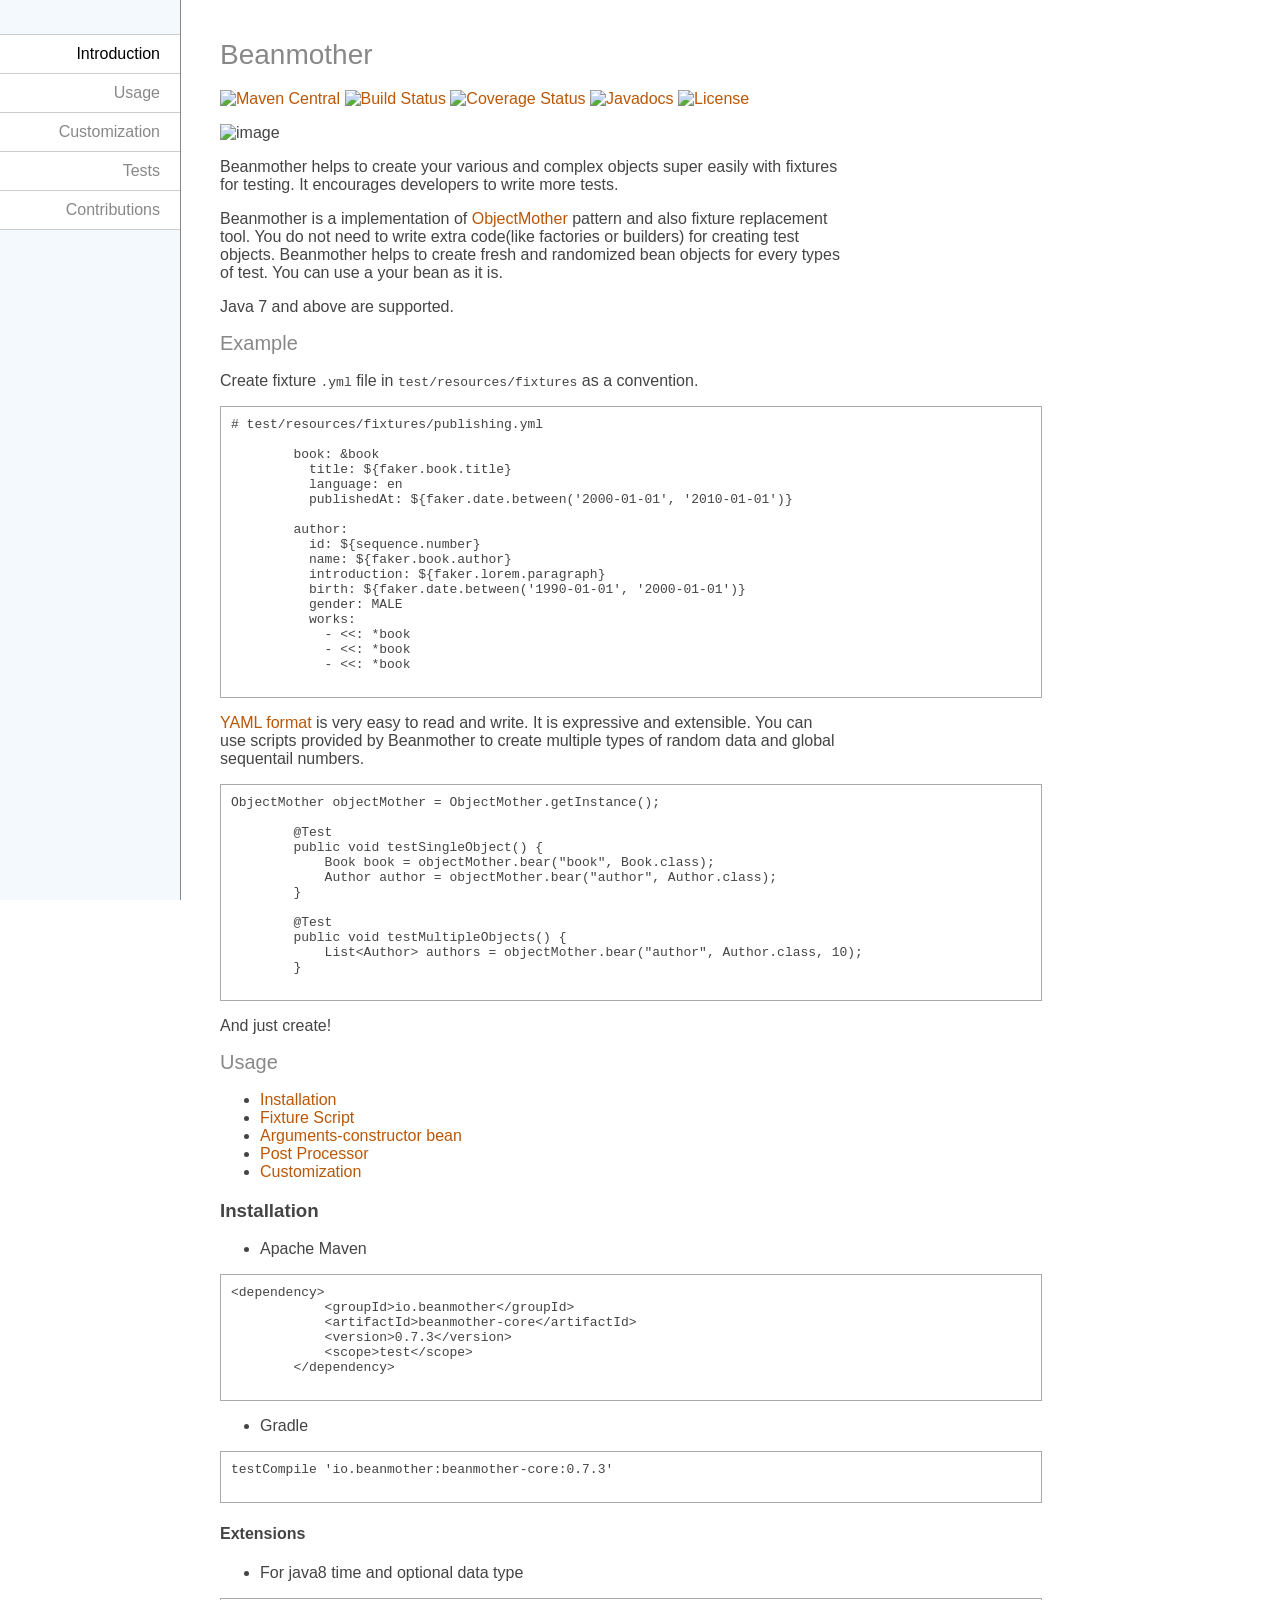
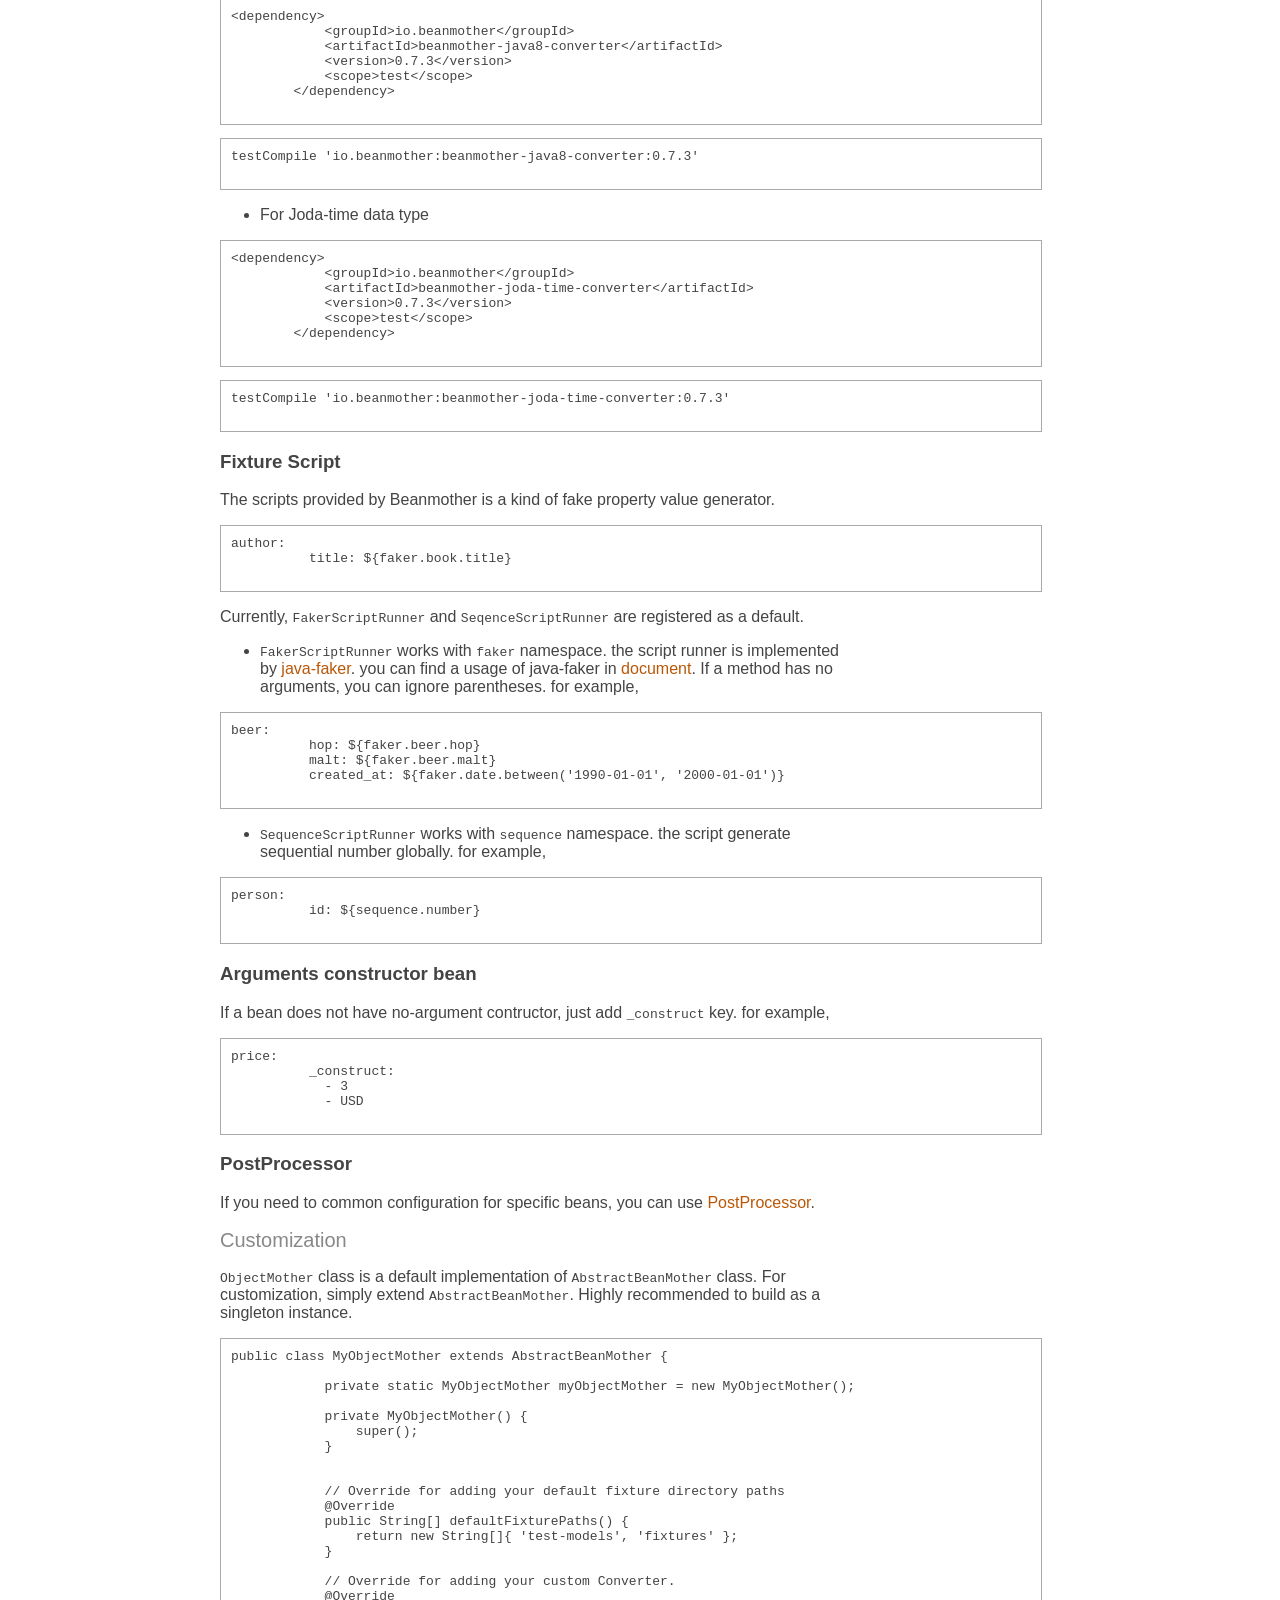
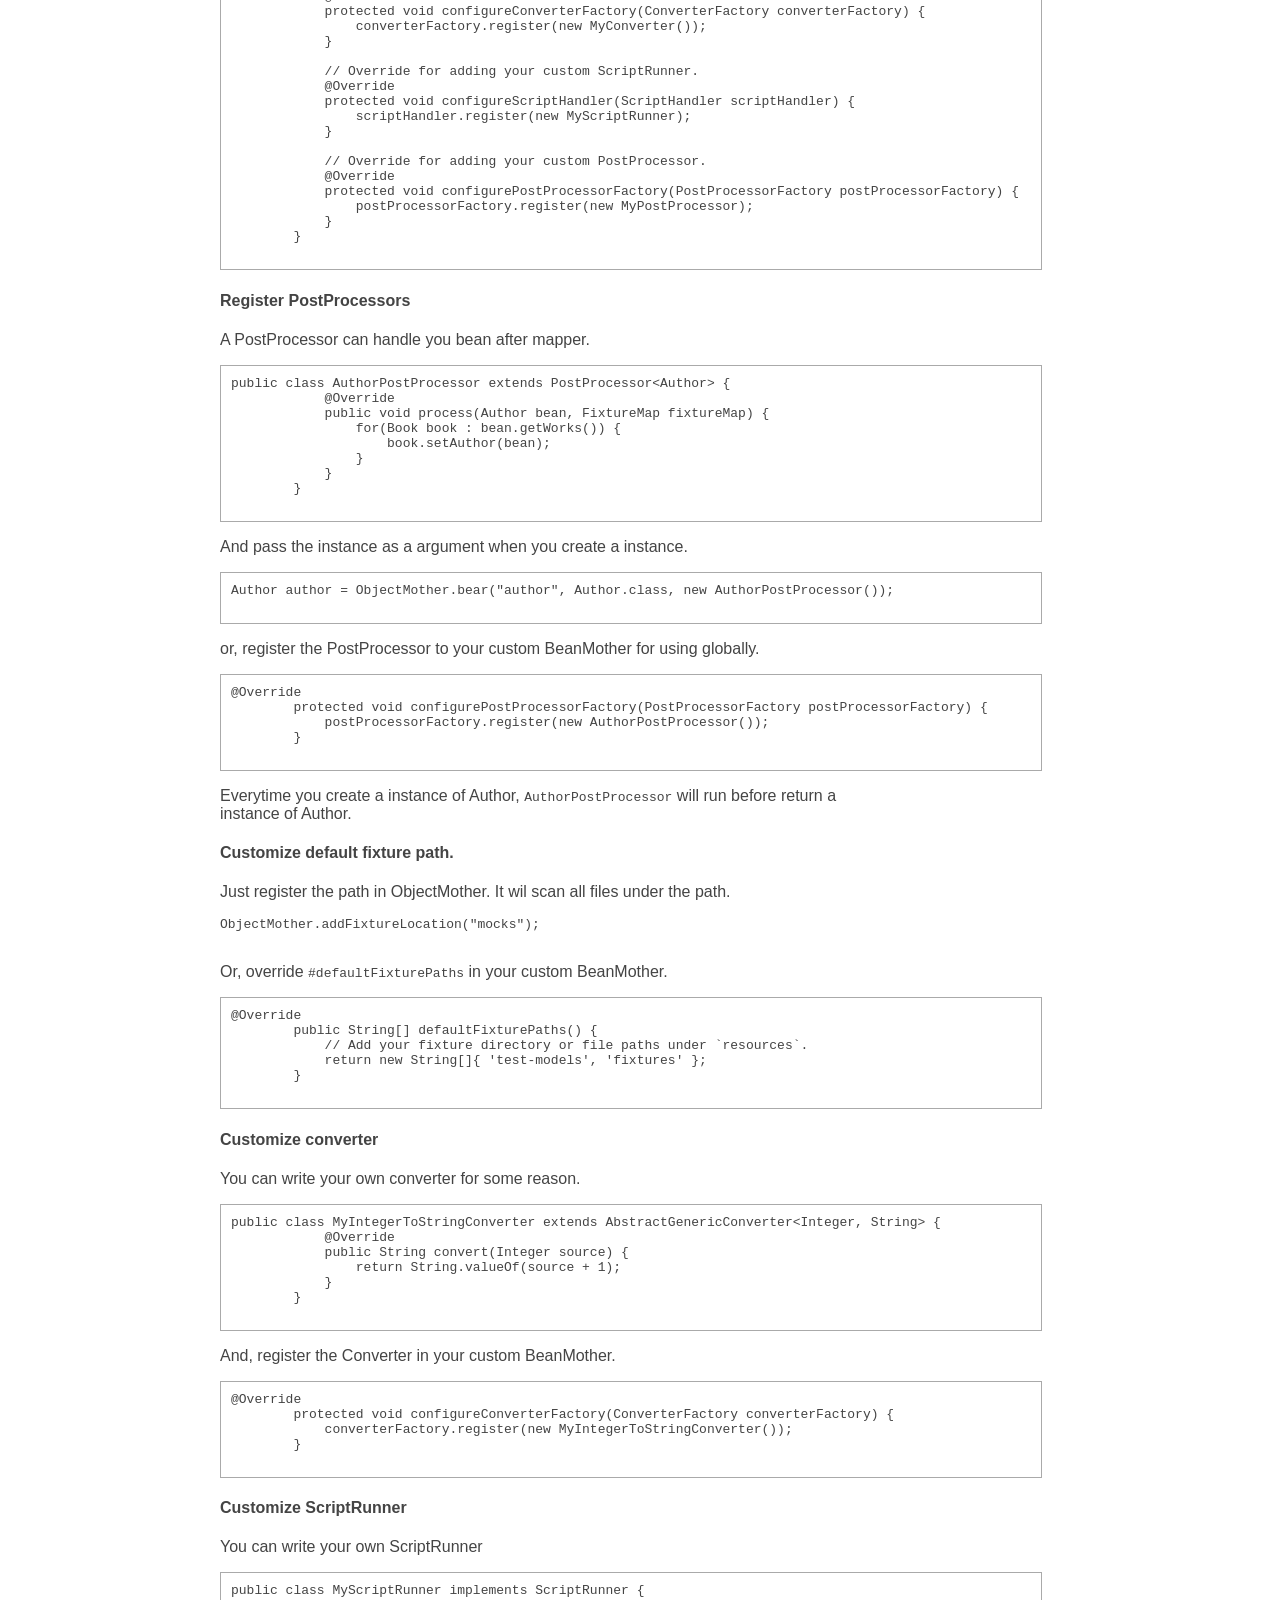
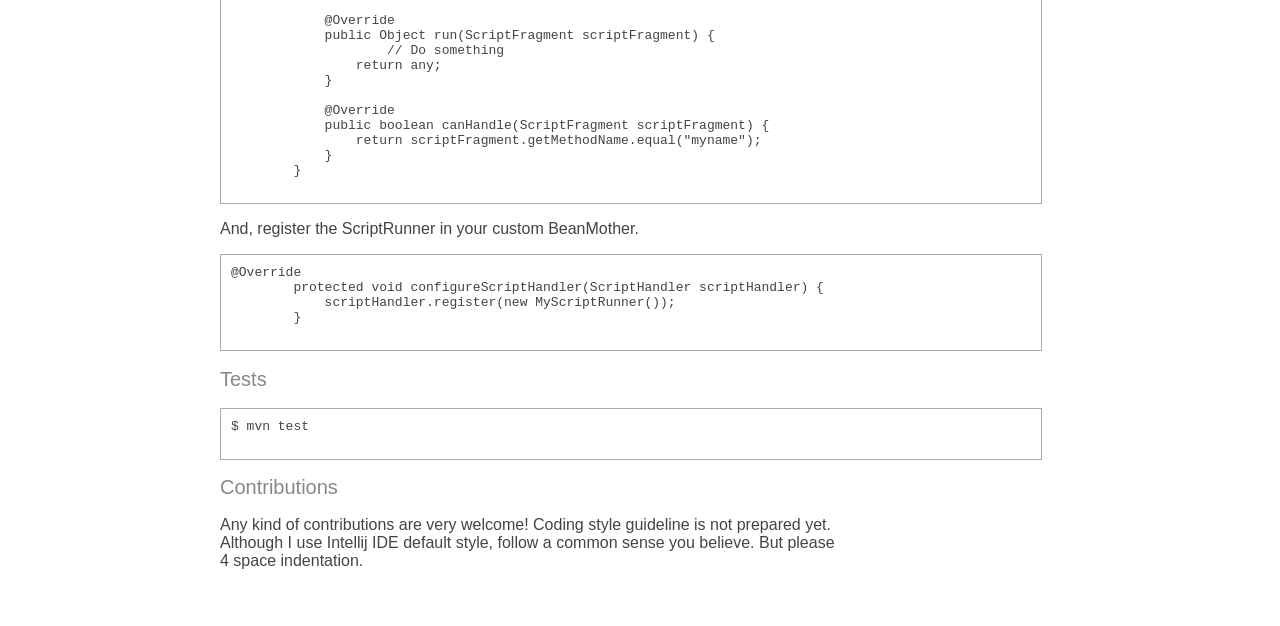
==== docs/index.html @ a1678ccb "Renamed doc to docs" ====
<!DOCTYPE html>
<html lang="en">

<head>
  <meta charset="UTF-8">
  <meta name="viewport" content="width=device-width, initial-scale=1.0">
  <meta http-equiv="X-UA-Compatible" content="ie=edge">
  <title>Beanmother</title>
  <link rel="stylesheet" href="css/style.css">
</head>

<body>
  <div id="nav">
    <ul>
      <li class='first current'>
        <a href="#about" class="about">Introduction</a>
      </li>
      <li class=''>
        <a href="#usage" class="usage">Usage</a>
      </li>
      <li class=''>
        <a href="#customization" class="customization">Customization</a>
      </li>
      <li class=''>
        <a href="#tests" class="tests">Tests</a>
      </li>
      <li class=''>
        <a href="#contributions" class="contributions">Contributions</a>
      </li>
    </ul>
  </div>

  <div id="version">
    <!-- v.0.12 -->
  </div>



  <div id="content">
    <h1 id="beanmother" name="about">Beanmother</h1>
    <p>
      <a href="https://search.maven.org/#search%7Cga%7C1%7Cio.beanmother">
        <img src="https://maven-badges.herokuapp.com/maven-central/io.beanmother/beanmother-core/badge.svg" alt="Maven Central" />
      </a>
      <a href="https://travis-ci.org/keepcosmos/beanmother">
        <img src="https://travis-ci.org/keepcosmos/beanmother.svg?branch=master" alt="Build Status" />
      </a>
      <a href="https://coveralls.io/github/keepcosmos/beanmother?branch=master">
        <img src="https://coveralls.io/repos/github/keepcosmos/beanmother/badge.svg?branch=master" alt="Coverage Status" />
      </a>
      <a href="http://javadoc.io/doc/io.beanmother/beanmother-core">
        <img src="http://javadoc.io/badge/io.beanmother/beanmother-core.svg" alt="Javadocs" />
      </a>
      <a href="https://opensource.org/licenses/Apache-2.0">
        <img src="https://img.shields.io/badge/License-Apache%202.0-blue.svg" alt="License" />
      </a>
    </p>

    <p>
      <img src="../image.png" alt="image" />
    </p>

    <p>Beanmother helps to create your various and complex objects super easily with fixtures for testing. It encourages developers
      to write more tests.</p>

    <p>Beanmother is a implementation of
      <a href="https://martinfowler.com/bliki/ObjectMother.html">ObjectMother</a> pattern and also fixture replacement tool. You do not need to write extra code(like factories or builders)
      for creating test objects. Beanmother helps to create fresh and randomized bean objects for every types of test. You
      can use a your bean as it is.</p>

    <p>Java 7 and above are supported.</p>

    <h2 id="example">Example</h2>

    <p>Create fixture
      <code>.yml</code> file in
      <code>test/resources/fixtures</code> as a convention.</p>

    <pre><code class="yaml language-yaml block"># test/resources/fixtures/publishing.yml
        
        book: &amp;book
          title: ${faker.book.title}
          language: en
          publishedAt: ${faker.date.between('2000-01-01', '2010-01-01')}
        
        author:
          id: ${sequence.number}
          name: ${faker.book.author}
          introduction: ${faker.lorem.paragraph}
          birth: ${faker.date.between('1990-01-01', '2000-01-01')}
          gender: MALE
          works:
            - &lt;&lt;: *book
            - &lt;&lt;: *book
            - &lt;&lt;: *book
        </code></pre>

    <p>
      <a href="http://yaml.org/spec/1.1/">YAML format</a> is very easy to read and write. It is expressive and extensible. You can use scripts provided by Beanmother
      to create multiple types of random data and global sequentail numbers.</p>

    <pre><code class="java language-java block">ObjectMother objectMother = ObjectMother.getInstance();
        
        @Test
        public void testSingleObject() {
            Book book = objectMother.bear("book", Book.class);
            Author author = objectMother.bear("author", Author.class);    
        }
        
        @Test
        public void testMultipleObjects() {
            List&lt;Author&gt; authors = objectMother.bear("author", Author.class, 10);
        }
        </code></pre>

    <p>And just create!</p>

    <h2 id="usage" name="usage">Usage</h2>

    <ul>
      <li>
        <a href="#installation">Installation</a>
      </li>

      <li>
        <a href="#fxture-script">Fixture Script</a>
      </li>

      <li>
        <a href="#arguments-constructor-bean">Arguments-constructor bean</a>
      </li>

      <li>
        <a href="#post-processor">Post Processor</a>
      </li>

      <li>
        <a href="#customization">Customization</a>
      </li>
    </ul>

    <h3 id="installation">Installation</h3>

    <ul>
      <li>Apache Maven</li>
    </ul>

    <pre><code class="xml language-xml block">&lt;dependency&gt;
            &lt;groupId&gt;io.beanmother&lt;/groupId&gt;
            &lt;artifactId&gt;beanmother-core&lt;/artifactId&gt;
            &lt;version&gt;0.7.3&lt;/version&gt;
            &lt;scope&gt;test&lt;/scope&gt;
        &lt;/dependency&gt;
        </code></pre>

    <ul>
      <li>Gradle</li>
    </ul>

    <pre><code class="groovy language-groovy block">testCompile 'io.beanmother:beanmother-core:0.7.3'
        </code></pre>

    <h4 id="extensions">Extensions</h4>

    <ul>
      <li>For java8 time and optional data type</li>
    </ul>

    <pre><code class="xml language-xml block">&lt;dependency&gt;
            &lt;groupId&gt;io.beanmother&lt;/groupId&gt;
            &lt;artifactId&gt;beanmother-java8-converter&lt;/artifactId&gt;
            &lt;version&gt;0.7.3&lt;/version&gt;
            &lt;scope&gt;test&lt;/scope&gt;
        &lt;/dependency&gt;
        </code></pre>

    <pre><code class="groovy language-groovy block">testCompile 'io.beanmother:beanmother-java8-converter:0.7.3'
        </code></pre>

    <ul>
      <li>For Joda-time data type</li>
    </ul>

    <pre><code class="xml language-xml block">&lt;dependency&gt;
            &lt;groupId&gt;io.beanmother&lt;/groupId&gt;
            &lt;artifactId&gt;beanmother-joda-time-converter&lt;/artifactId&gt;
            &lt;version&gt;0.7.3&lt;/version&gt;
            &lt;scope&gt;test&lt;/scope&gt;
        &lt;/dependency&gt;
        </code></pre>

    <pre><code class="groovy language-groovy block">testCompile 'io.beanmother:beanmother-joda-time-converter:0.7.3'
        </code></pre>

    <h3 id="fixturescript">Fixture Script</h3>

    <p>The scripts provided by Beanmother is a kind of fake property value generator.</p>

    <pre><code class="yml language-yml block">author:
          title: ${faker.book.title}
        </code></pre>

    <p>Currently,
      <code>FakerScriptRunner</code> and
      <code>SeqenceScriptRunner</code> are registered as a default.</p>

    <ul>
      <li>
        <code>FakerScriptRunner</code> works with
        <code>faker</code> namespace. the script runner is implemented by
        <a href="https://github.com/DiUS/java-faker">java-faker</a>. you can find a usage of java-faker in
        <a href="http://dius.github.io/java-faker/apidocs/index.html">document</a>. If a method has no arguments, you can ignore parentheses. for example,</li>
    </ul>

    <pre><code class="yaml language-yaml block">beer:
          hop: ${faker.beer.hop}
          malt: ${faker.beer.malt}
          created_at: ${faker.date.between('1990-01-01', '2000-01-01')}
        </code></pre>

    <ul>
      <li>
        <code>SequenceScriptRunner</code> works with
        <code>sequence</code> namespace. the script generate sequential number globally. for example,</li>
    </ul>

    <pre><code class="yaml language-yaml block">person:
          id: ${sequence.number}
        </code></pre>

    <h3 id="argumentsconstructorbean">Arguments constructor bean</h3>

    <p>If a bean does not have no-argument contructor, just add
      <code>_construct</code> key. for example,</p>

    <pre><code class="yaml language-yaml block">price:
          _construct:
            - 3
            - USD
        </code></pre>

    <h3 id="postprocessor">PostProcessor</h3>

    <p>If you need to common configuration for specific beans, you can use
      <a href="#register-post-processors">PostProcessor</a>.</p>

    <h2 id="customization" name="customization">Customization</h2>

    <p>
      <code>ObjectMother</code> class is a default implementation of
      <code>AbstractBeanMother</code> class. For customization, simply extend
      <code>AbstractBeanMother</code>. Highly recommended to build as a singleton instance. </p>

    <pre><code class="java language-java block">public class MyObjectMother extends AbstractBeanMother {
        
            private static MyObjectMother myObjectMother = new MyObjectMother();
        
            private MyObjectMother() {
                super();
            }
        
        
            // Override for adding your default fixture directory paths
            @Override
            public String[] defaultFixturePaths() {
                return new String[]{ 'test-models', 'fixtures' };
            }
        
            // Override for adding your custom Converter.
            @Override
            protected void configureConverterFactory(ConverterFactory converterFactory) {
                converterFactory.register(new MyConverter());
            }
        
            // Override for adding your custom ScriptRunner.
            @Override
            protected void configureScriptHandler(ScriptHandler scriptHandler) {
                scriptHandler.register(new MyScriptRunner);     
            }
        
            // Override for adding your custom PostProcessor.
            @Override
            protected void configurePostProcessorFactory(PostProcessorFactory postProcessorFactory) {
                postProcessorFactory.register(new MyPostProcessor);
            }
        }
        </code></pre>

    <h4 id="registerpostprocessors">Register PostProcessors</h4>

    <p>A PostProcessor can handle you bean after mapper.</p>

    <pre><code class="java language-java block">public class AuthorPostProcessor extends PostProcessor&lt;Author&gt; {
            @Override
            public void process(Author bean, FixtureMap fixtureMap) {
                for(Book book : bean.getWorks()) {
                    book.setAuthor(bean);
                }
            }
        }
        </code></pre>

    <p>And pass the instance as a argument when you create a instance.</p>

    <pre><code class="java language-java block">Author author = ObjectMother.bear("author", Author.class, new AuthorPostProcessor());
        </code></pre>

    <p>or, register the PostProcessor to your custom BeanMother for using globally.</p>

    <pre><code class="java language-java block">@Override
        protected void configurePostProcessorFactory(PostProcessorFactory postProcessorFactory) {
            postProcessorFactory.register(new AuthorPostProcessor());
        }
        </code></pre>

    <p>Everytime you create a instance of Author,
      <code>AuthorPostProcessor</code> will run before return a instance of Author.</p>

    <h4 id="customizedefaultfixturepath">Customize default fixture path.</h4>

    <p>Just register the path in ObjectMother. It wil scan all files under the path.</p>

    <pre><code class="java language-java">ObjectMother.addFixtureLocation("mocks");
        </code></pre>

    <p>Or, override
      <code>#defaultFixturePaths</code> in your custom BeanMother.</p>

    <pre><code class="java language-java block">@Override
        public String[] defaultFixturePaths() {
            // Add your fixture directory or file paths under `resources`.
            return new String[]{ 'test-models', 'fixtures' };
        }
        </code></pre>

    <p></p>

    <h4 id="customizeconverter">Customize converter</h4>

    <p>You can write your own converter for some reason.</p>

    <pre><code class="java language-java block">public class MyIntegerToStringConverter extends AbstractGenericConverter&lt;Integer, String&gt; {
            @Override
            public String convert(Integer source) {
                return String.valueOf(source + 1);
            }
        }
        </code></pre>

    <p>And, register the Converter in your custom BeanMother.</p>

    <pre><code class="java language-java block">@Override
        protected void configureConverterFactory(ConverterFactory converterFactory) {
            converterFactory.register(new MyIntegerToStringConverter());
        }
        </code></pre>

    <h4 id="customizescriptrunner">Customize ScriptRunner</h4>

    <p>You can write your own ScriptRunner</p>

    <pre><code class="java language-java block">public class MyScriptRunner implements ScriptRunner {
        
            @Override
            public Object run(ScriptFragment scriptFragment) {
                    // Do something
                return any;
            }
        
            @Override
            public boolean canHandle(ScriptFragment scriptFragment) {
                return scriptFragment.getMethodName.equal("myname");
            }
        }
        </code></pre>

    <p>And, register the ScriptRunner in your custom BeanMother.</p>

    <pre><code class="java language-java block">@Override
        protected void configureScriptHandler(ScriptHandler scriptHandler) {
            scriptHandler.register(new MyScriptRunner());     
        }
        </code></pre>

    <h2 id="tests" name="tests">Tests</h2>

    <pre><code class="block">$ mvn test
        </code></pre>

    <h2 id="contributions" name="contributions">Contributions</h2>

    <p>Any kind of contributions are very welcome! Coding style guideline is not prepared yet. Although I use Intellij IDE default
      style, follow a common sense you believe. But please 4 space indentation.</p>

  </div>





</body>

</html>
---- docs/css/style.css ----
html {
  padding: 0;
  margin: 0;
}

body {
  font-family: Verdana, Geneva, Tahoma, sans-serif;
  padding: 0;
  margin: 0;
  color: #444;
}

h1,
h2 {
  font-size: 28px;
  font-weight: normal;
  color: #888;
}

h2 {
  font-size: 20px;
}

a {
  color: #ba5707;
  text-decoration: none;
}

code.block {
  display: block;
  margin: 10px 0 0 0;
  padding: 10px;
  border: 1px solid #aaa;
  width: 800px;
}

#version {
  position: fixed;
  top: 200px;
  left: 0;
  width: 160px;
  padding-right: 20px;
  text-align: right;
  color: #ccc;
}

#nav {
  float: left;
  width: 180px;
  position: fixed;
  top: 0;
  left: 0;
  bottom: 0;
  border-right: 1px solid #888;
  background-color: #f4f9fd;
}

#nav ul {
  list-style-type: none;
  padding: 0;
  margin: 34px 0 0 0;
}

#nav ul li {
  border-bottom: 1px solid #ccc;
  text-align: right;
}

#nav ul li.first {
  border-top: 1px solid #ccc;
}

#nav ul li.current a {
  background-color: #fff;
  color: #000;
}

#nav ul li a {
  display: block;
  padding: 10px 20px 10px 10px;
  text-decoration: none;
  color: #888;
  background-color: #fff;
}

#content {
  position: absolute;
  width: 620px;
  padding: 20px 40px 40px 40px;
  margin: 0 0 0 180px;
  top: 0;
}

#text_input {
  width: 620px;
  font-size: 18px;
  margin-bottom: 20px;
}

#error,
#empty {
  color: #888;
  font-size: 18px;
  margin: 0 0 0 80px;
  line-height: 30px;
}

#error .description {
  font-size: 16px;
  margin-top: 10px;
}

#submit_row {
  line-height: 32px;
}

#submit_row * {
  float: left;
  margin-right: 20px;
  font-size: 18px;
}

#submit {
  background: url(/images/button.png) transparent 0 0 no-repeat;
  height: 30px;
  width: 64px;
  outline: none;
}

#submit:hover {
  background-position: 0 -34px;
}

#submit:active {
  background-position: 0 -68px;
}

#date_wrapper {
  clear: both;
  padding-top: 20px;
}

#date {
  background-color: #FFFFCC;
}

#summary {
  clear: both;
  padding-top: 20px;
}

#structure .index {
  border: 1px solid #aaa;
  padding: 5px 5px 0 5px;
  margin-right: 5px;
  font-size: 20px;
  float: left;
  font-weight: bold;
}

#structure .index.imaginary {
  border: none;
}

#structure .index .name {
  padding: 5px 0;
  font-size: 12px;
  font-weight: normal;
  clear: both;
}

#ast {
  clear: both;
  padding-top: 20px;
  color: #222;
}

#ast #ast_details .token {
  margin-top: 5px;
}

#ast #ast_details .spacing {
  color: #aaa;
  font-weight: normal;
}

#ast #ast_details .root {
  font-weight: bold;
}


/**** searcher ****/

textarea#search_input {
  width: 660px;
  height: 160px;
  margin-bottom: 20px;
}

#results {
  clear: both;
  padding-top: 20px;
}

.highlight {
  background-color: #FFFFCC;
  font-weight: bold;
}

#result_list {
  list-style-type: none;
  margin: 0 0 40px 0;
  padding: 0;
}

#result_list li {
  margin-bottom: 10px;
}
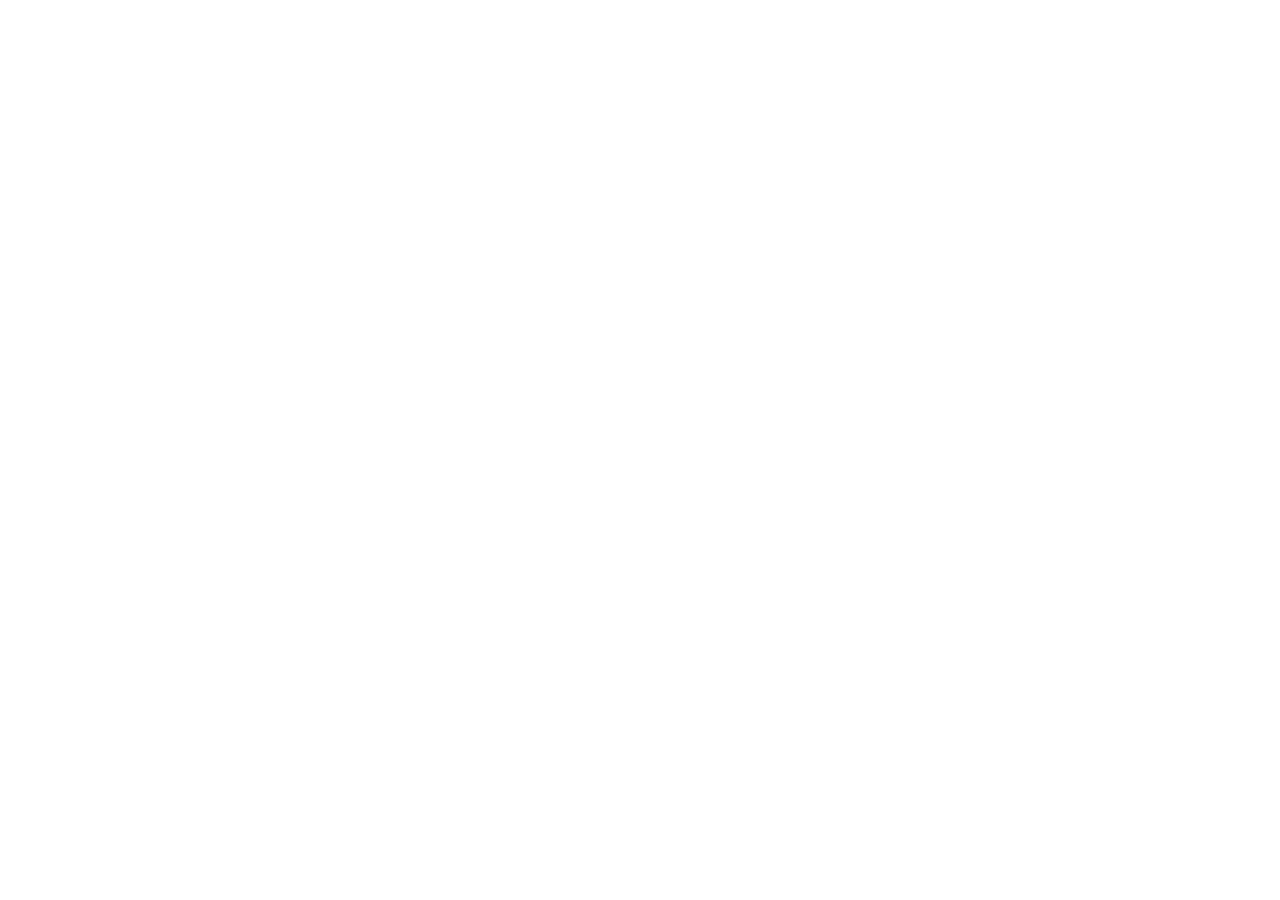
==== commit 134e1689: "Removed older index page and css, added page generating with docsify" ====
--- a/docs/index.html
+++ b/docs/index.html
@@ -3,401 +3,22 @@
 
 <head>
   <meta charset="UTF-8">
-  <meta name="viewport" content="width=device-width, initial-scale=1.0">
-  <meta http-equiv="X-UA-Compatible" content="ie=edge">
   <title>Beanmother</title>
-  <link rel="stylesheet" href="css/style.css">
+  <meta http-equiv="X-UA-Compatible" content="IE=edge,chrome=1" />
+  <meta name="viewport" content="width=device-width, user-scalable=no, initial-scale=1.0, maximum-scale=1.0, minimum-scale=1.0">
+  <link rel="stylesheet" href="https://unpkg.com/docsify@next/lib/themes/vue.css">
 </head>
 
 <body>
-  <div id="nav">
-    <ul>
-      <li class='first current'>
-        <a href="#about" class="about">Introduction</a>
-      </li>
-      <li class=''>
-        <a href="#usage" class="usage">Usage</a>
-      </li>
-      <li class=''>
-        <a href="#customization" class="customization">Customization</a>
-      </li>
-      <li class=''>
-        <a href="#tests" class="tests">Tests</a>
-      </li>
-      <li class=''>
-        <a href="#contributions" class="contributions">Contributions</a>
-      </li>
-    </ul>
-  </div>
-
-  <div id="version">
-    <!-- v.0.12 -->
-  </div>
-
-
-
-  <div id="content">
-    <h1 id="beanmother" name="about">Beanmother</h1>
-    <p>
-      <a href="https://search.maven.org/#search%7Cga%7C1%7Cio.beanmother">
-        <img src="https://maven-badges.herokuapp.com/maven-central/io.beanmother/beanmother-core/badge.svg" alt="Maven Central" />
-      </a>
-      <a href="https://travis-ci.org/keepcosmos/beanmother">
-        <img src="https://travis-ci.org/keepcosmos/beanmother.svg?branch=master" alt="Build Status" />
-      </a>
-      <a href="https://coveralls.io/github/keepcosmos/beanmother?branch=master">
-        <img src="https://coveralls.io/repos/github/keepcosmos/beanmother/badge.svg?branch=master" alt="Coverage Status" />
-      </a>
-      <a href="http://javadoc.io/doc/io.beanmother/beanmother-core">
-        <img src="http://javadoc.io/badge/io.beanmother/beanmother-core.svg" alt="Javadocs" />
-      </a>
-      <a href="https://opensource.org/licenses/Apache-2.0">
-        <img src="https://img.shields.io/badge/License-Apache%202.0-blue.svg" alt="License" />
-      </a>
-    </p>
-
-    <p>
-      <img src="../image.png" alt="image" />
-    </p>
-
-    <p>Beanmother helps to create your various and complex objects super easily with fixtures for testing. It encourages developers
-      to write more tests.</p>
-
-    <p>Beanmother is a implementation of
-      <a href="https://martinfowler.com/bliki/ObjectMother.html">ObjectMother</a> pattern and also fixture replacement tool. You do not need to write extra code(like factories or builders)
-      for creating test objects. Beanmother helps to create fresh and randomized bean objects for every types of test. You
-      can use a your bean as it is.</p>
-
-    <p>Java 7 and above are supported.</p>
-
-    <h2 id="example">Example</h2>
-
-    <p>Create fixture
-      <code>.yml</code> file in
-      <code>test/resources/fixtures</code> as a convention.</p>
-
-    <pre><code class="yaml language-yaml block"># test/resources/fixtures/publishing.yml
-        
-        book: &amp;book
-          title: ${faker.book.title}
-          language: en
-          publishedAt: ${faker.date.between('2000-01-01', '2010-01-01')}
-        
-        author:
-          id: ${sequence.number}
-          name: ${faker.book.author}
-          introduction: ${faker.lorem.paragraph}
-          birth: ${faker.date.between('1990-01-01', '2000-01-01')}
-          gender: MALE
-          works:
-            - &lt;&lt;: *book
-            - &lt;&lt;: *book
-            - &lt;&lt;: *book
-        </code></pre>
-
-    <p>
-      <a href="http://yaml.org/spec/1.1/">YAML format</a> is very easy to read and write. It is expressive and extensible. You can use scripts provided by Beanmother
-      to create multiple types of random data and global sequentail numbers.</p>
-
-    <pre><code class="java language-java block">ObjectMother objectMother = ObjectMother.getInstance();
-        
-        @Test
-        public void testSingleObject() {
-            Book book = objectMother.bear("book", Book.class);
-            Author author = objectMother.bear("author", Author.class);    
-        }
-        
-        @Test
-        public void testMultipleObjects() {
-            List&lt;Author&gt; authors = objectMother.bear("author", Author.class, 10);
-        }
-        </code></pre>
-
-    <p>And just create!</p>
-
-    <h2 id="usage" name="usage">Usage</h2>
-
-    <ul>
-      <li>
-        <a href="#installation">Installation</a>
-      </li>
-
-      <li>
-        <a href="#fxture-script">Fixture Script</a>
-      </li>
-
-      <li>
-        <a href="#arguments-constructor-bean">Arguments-constructor bean</a>
-      </li>
-
-      <li>
-        <a href="#post-processor">Post Processor</a>
-      </li>
-
-      <li>
-        <a href="#customization">Customization</a>
-      </li>
-    </ul>
-
-    <h3 id="installation">Installation</h3>
-
-    <ul>
-      <li>Apache Maven</li>
-    </ul>
-
-    <pre><code class="xml language-xml block">&lt;dependency&gt;
-            &lt;groupId&gt;io.beanmother&lt;/groupId&gt;
-            &lt;artifactId&gt;beanmother-core&lt;/artifactId&gt;
-            &lt;version&gt;0.7.3&lt;/version&gt;
-            &lt;scope&gt;test&lt;/scope&gt;
-        &lt;/dependency&gt;
-        </code></pre>
-
-    <ul>
-      <li>Gradle</li>
-    </ul>
-
-    <pre><code class="groovy language-groovy block">testCompile 'io.beanmother:beanmother-core:0.7.3'
-        </code></pre>
-
-    <h4 id="extensions">Extensions</h4>
-
-    <ul>
-      <li>For java8 time and optional data type</li>
-    </ul>
-
-    <pre><code class="xml language-xml block">&lt;dependency&gt;
-            &lt;groupId&gt;io.beanmother&lt;/groupId&gt;
-            &lt;artifactId&gt;beanmother-java8-converter&lt;/artifactId&gt;
-            &lt;version&gt;0.7.3&lt;/version&gt;
-            &lt;scope&gt;test&lt;/scope&gt;
-        &lt;/dependency&gt;
-        </code></pre>
-
-    <pre><code class="groovy language-groovy block">testCompile 'io.beanmother:beanmother-java8-converter:0.7.3'
-        </code></pre>
-
-    <ul>
-      <li>For Joda-time data type</li>
-    </ul>
-
-    <pre><code class="xml language-xml block">&lt;dependency&gt;
-            &lt;groupId&gt;io.beanmother&lt;/groupId&gt;
-            &lt;artifactId&gt;beanmother-joda-time-converter&lt;/artifactId&gt;
-            &lt;version&gt;0.7.3&lt;/version&gt;
-            &lt;scope&gt;test&lt;/scope&gt;
-        &lt;/dependency&gt;
-        </code></pre>
-
-    <pre><code class="groovy language-groovy block">testCompile 'io.beanmother:beanmother-joda-time-converter:0.7.3'
-        </code></pre>
-
-    <h3 id="fixturescript">Fixture Script</h3>
-
-    <p>The scripts provided by Beanmother is a kind of fake property value generator.</p>
-
-    <pre><code class="yml language-yml block">author:
-          title: ${faker.book.title}
-        </code></pre>
-
-    <p>Currently,
-      <code>FakerScriptRunner</code> and
-      <code>SeqenceScriptRunner</code> are registered as a default.</p>
-
-    <ul>
-      <li>
-        <code>FakerScriptRunner</code> works with
-        <code>faker</code> namespace. the script runner is implemented by
-        <a href="https://github.com/DiUS/java-faker">java-faker</a>. you can find a usage of java-faker in
-        <a href="http://dius.github.io/java-faker/apidocs/index.html">document</a>. If a method has no arguments, you can ignore parentheses. for example,</li>
-    </ul>
-
-    <pre><code class="yaml language-yaml block">beer:
-          hop: ${faker.beer.hop}
-          malt: ${faker.beer.malt}
-          created_at: ${faker.date.between('1990-01-01', '2000-01-01')}
-        </code></pre>
-
-    <ul>
-      <li>
-        <code>SequenceScriptRunner</code> works with
-        <code>sequence</code> namespace. the script generate sequential number globally. for example,</li>
-    </ul>
-
-    <pre><code class="yaml language-yaml block">person:
-          id: ${sequence.number}
-        </code></pre>
-
-    <h3 id="argumentsconstructorbean">Arguments constructor bean</h3>
-
-    <p>If a bean does not have no-argument contructor, just add
-      <code>_construct</code> key. for example,</p>
-
-    <pre><code class="yaml language-yaml block">price:
-          _construct:
-            - 3
-            - USD
-        </code></pre>
-
-    <h3 id="postprocessor">PostProcessor</h3>
-
-    <p>If you need to common configuration for specific beans, you can use
-      <a href="#register-post-processors">PostProcessor</a>.</p>
-
-    <h2 id="customization" name="customization">Customization</h2>
-
-    <p>
-      <code>ObjectMother</code> class is a default implementation of
-      <code>AbstractBeanMother</code> class. For customization, simply extend
-      <code>AbstractBeanMother</code>. Highly recommended to build as a singleton instance. </p>
-
-    <pre><code class="java language-java block">public class MyObjectMother extends AbstractBeanMother {
-        
-            private static MyObjectMother myObjectMother = new MyObjectMother();
-        
-            private MyObjectMother() {
-                super();
-            }
-        
-        
-            // Override for adding your default fixture directory paths
-            @Override
-            public String[] defaultFixturePaths() {
-                return new String[]{ 'test-models', 'fixtures' };
-            }
-        
-            // Override for adding your custom Converter.
-            @Override
-            protected void configureConverterFactory(ConverterFactory converterFactory) {
-                converterFactory.register(new MyConverter());
-            }
-        
-            // Override for adding your custom ScriptRunner.
-            @Override
-            protected void configureScriptHandler(ScriptHandler scriptHandler) {
-                scriptHandler.register(new MyScriptRunner);     
-            }
-        
-            // Override for adding your custom PostProcessor.
-            @Override
-            protected void configurePostProcessorFactory(PostProcessorFactory postProcessorFactory) {
-                postProcessorFactory.register(new MyPostProcessor);
-            }
-        }
-        </code></pre>
-
-    <h4 id="registerpostprocessors">Register PostProcessors</h4>
-
-    <p>A PostProcessor can handle you bean after mapper.</p>
-
-    <pre><code class="java language-java block">public class AuthorPostProcessor extends PostProcessor&lt;Author&gt; {
-            @Override
-            public void process(Author bean, FixtureMap fixtureMap) {
-                for(Book book : bean.getWorks()) {
-                    book.setAuthor(bean);
-                }
-            }
-        }
-        </code></pre>
-
-    <p>And pass the instance as a argument when you create a instance.</p>
-
-    <pre><code class="java language-java block">Author author = ObjectMother.bear("author", Author.class, new AuthorPostProcessor());
-        </code></pre>
-
-    <p>or, register the PostProcessor to your custom BeanMother for using globally.</p>
-
-    <pre><code class="java language-java block">@Override
-        protected void configurePostProcessorFactory(PostProcessorFactory postProcessorFactory) {
-            postProcessorFactory.register(new AuthorPostProcessor());
-        }
-        </code></pre>
-
-    <p>Everytime you create a instance of Author,
-      <code>AuthorPostProcessor</code> will run before return a instance of Author.</p>
-
-    <h4 id="customizedefaultfixturepath">Customize default fixture path.</h4>
-
-    <p>Just register the path in ObjectMother. It wil scan all files under the path.</p>
-
-    <pre><code class="java language-java">ObjectMother.addFixtureLocation("mocks");
-        </code></pre>
-
-    <p>Or, override
-      <code>#defaultFixturePaths</code> in your custom BeanMother.</p>
-
-    <pre><code class="java language-java block">@Override
-        public String[] defaultFixturePaths() {
-            // Add your fixture directory or file paths under `resources`.
-            return new String[]{ 'test-models', 'fixtures' };
-        }
-        </code></pre>
-
-    <p></p>
-
-    <h4 id="customizeconverter">Customize converter</h4>
-
-    <p>You can write your own converter for some reason.</p>
-
-    <pre><code class="java language-java block">public class MyIntegerToStringConverter extends AbstractGenericConverter&lt;Integer, String&gt; {
-            @Override
-            public String convert(Integer source) {
-                return String.valueOf(source + 1);
-            }
-        }
-        </code></pre>
-
-    <p>And, register the Converter in your custom BeanMother.</p>
-
-    <pre><code class="java language-java block">@Override
-        protected void configureConverterFactory(ConverterFactory converterFactory) {
-            converterFactory.register(new MyIntegerToStringConverter());
-        }
-        </code></pre>
-
-    <h4 id="customizescriptrunner">Customize ScriptRunner</h4>
-
-    <p>You can write your own ScriptRunner</p>
-
-    <pre><code class="java language-java block">public class MyScriptRunner implements ScriptRunner {
-        
-            @Override
-            public Object run(ScriptFragment scriptFragment) {
-                    // Do something
-                return any;
-            }
-        
-            @Override
-            public boolean canHandle(ScriptFragment scriptFragment) {
-                return scriptFragment.getMethodName.equal("myname");
-            }
-        }
-        </code></pre>
-
-    <p>And, register the ScriptRunner in your custom BeanMother.</p>
-
-    <pre><code class="java language-java block">@Override
-        protected void configureScriptHandler(ScriptHandler scriptHandler) {
-            scriptHandler.register(new MyScriptRunner());     
-        }
-        </code></pre>
-
-    <h2 id="tests" name="tests">Tests</h2>
-
-    <pre><code class="block">$ mvn test
-        </code></pre>
-
-    <h2 id="contributions" name="contributions">Contributions</h2>
-
-    <p>Any kind of contributions are very welcome! Coding style guideline is not prepared yet. Although I use Intellij IDE default
-      style, follow a common sense you believe. But please 4 space indentation.</p>
-
-  </div>
-
-
-
-
-
+  <div id="app"></div>
+  <script>
+    window.$docsify = {
+      name: 'beanmother',
+      basePath: '/beanmother/',
+      repo: 'keepcosmos/beanmother/'
+    }
+  </script>
+  <script src="https://unpkg.com/docsify@4.0.2/lib/docsify.min.js"></script>
 </body>
 
-</html>+</html>
